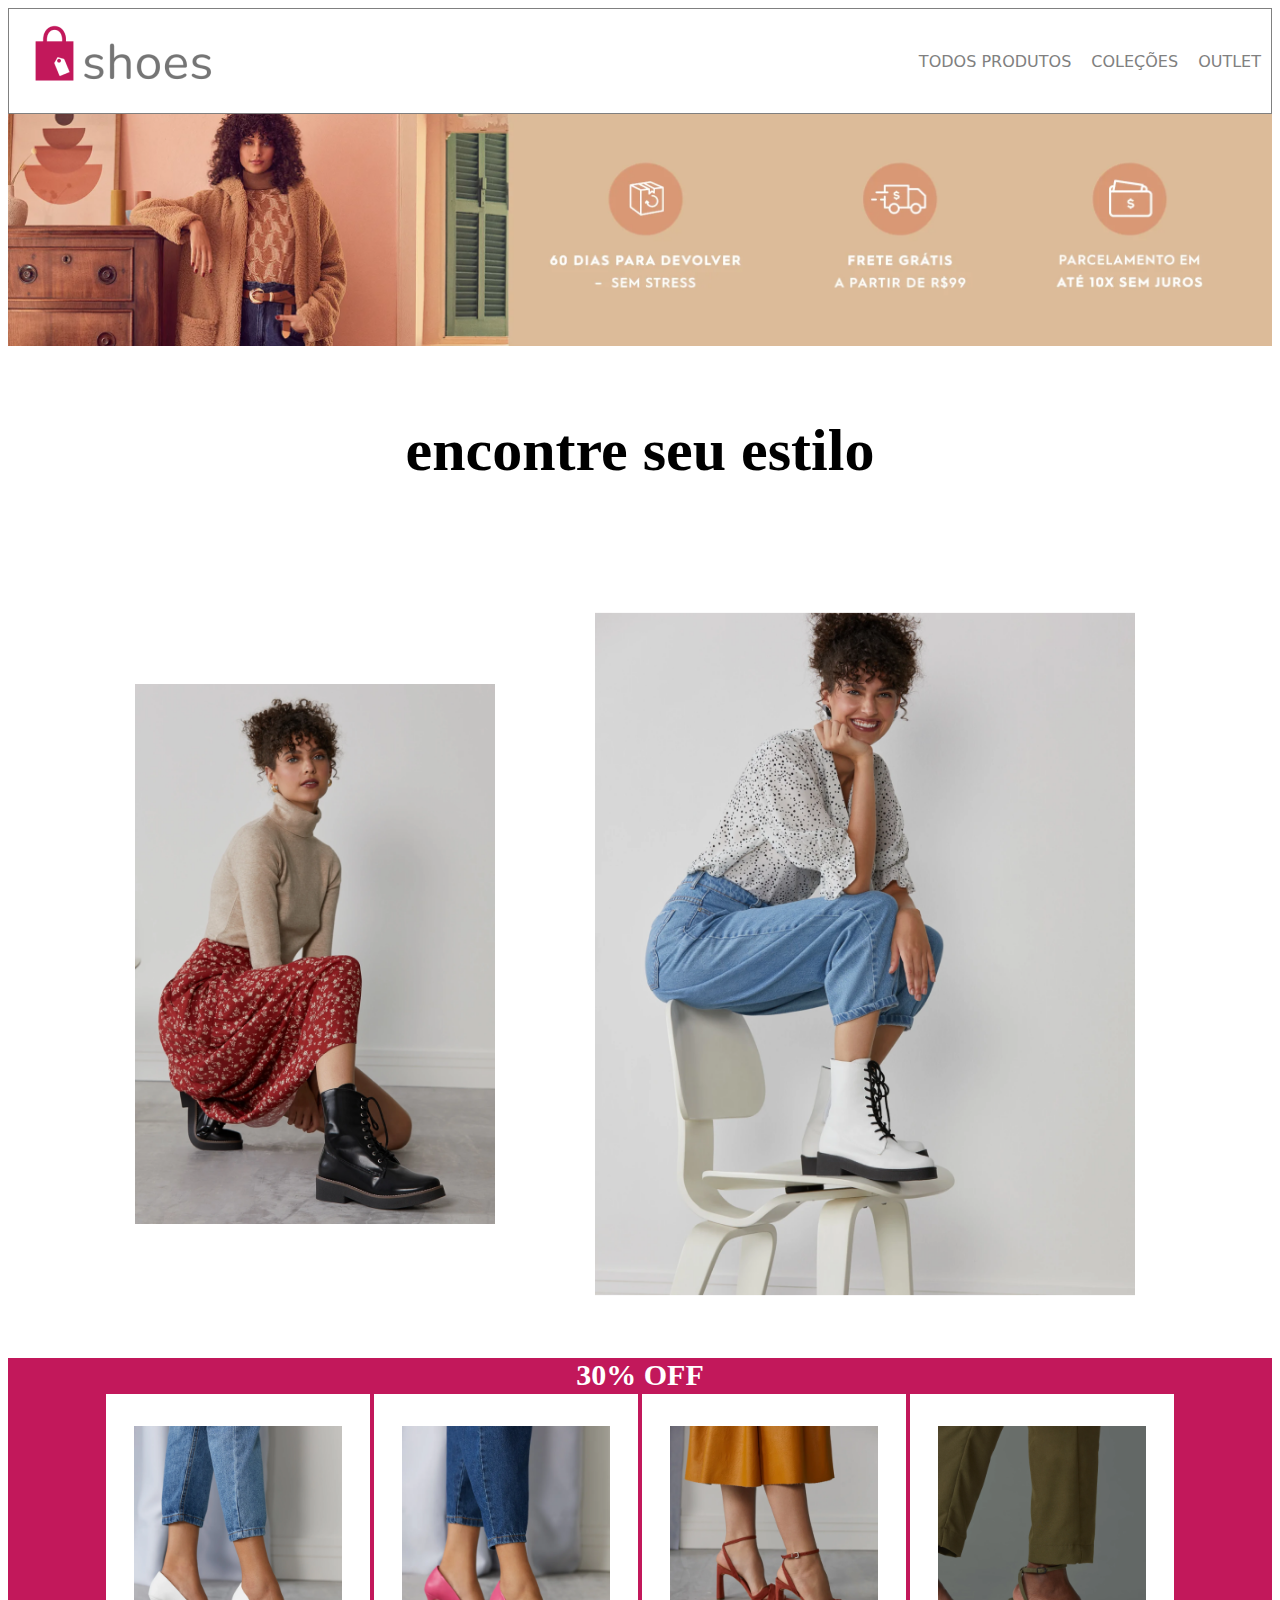
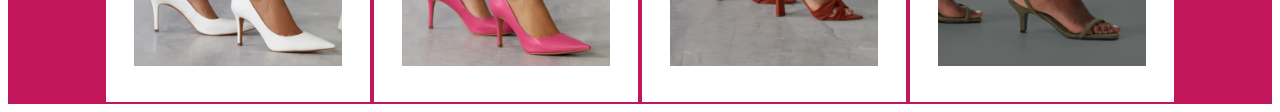
==== index.html @ 1f36e032 "a" ====
<!DOCTYPE html>
<html lang="en">
<head>
    <meta charset="UTF-8">
    <meta http-equiv="X-UA-Compatible" content="IE=edge">
    <meta name="viewport" content="width=device-width, initial-scale=1.0">
    <link rel="stylesheet" href="estilo.css">
    <title>Document</title>
</head>
<body>
    <header>
        <div class="cabecalho">
<img src="./img/shoes-logo-2 1.png" alt="">
<section class="linksCabecalho">
    <div class="menuLink">
        <a href="">TODOS PRODUTOS</a>
    </div>
    <div class="menuLink">
        <a href="">COLEÇÕES </a>
    </div>
    <div class="menuLink">
        <a href="">OUTLET</a>
    </div>
</section>
        </div>
        
    </header>
    <main>
        <section class="slide">
            <img src="./img/image 13.png" alt="">
        </section>
        <section class="title">
            <span>encontre seu estilo</span>
        </section>
        <section class="promo">
            <img src="./img/image 7.png" alt="">
            <img src="./img/image 8.png" alt="">
        </section>
        <section class="calcados">
            <span class="span">30% OFF</span>
            <div class="calcados1">
            <div class="card">
                <img src="./img/image 4.png" alt="">
            </div>
            <div class="card">
                <img src="./img/image 5.png" alt="">
            </div>
            <div class="card">
                <img src="./img/image 6.png" alt="">
            </div>
            <div class="card">
                <img src="./img/image 9.png" alt="">
            </div>
            </div>
        </section>
    </main>
    
</body>
</html>
---- estilo.css ----
.cabecalho {
    padding: 0 10px;
    border: 1px solid gray;
    justify-content: space-between;
    display: flex;

}

.linksCabecalho {
    display: flex;
    max-width: 100%;
    margin: 0;
    flex-direction: row;
    align-items: center;
   
}


.menuLink {
    font-family: system-ui, -apple-system, BlinkMacSystemFont, 'Segoe UI', Roboto, Oxygen, Ubuntu, Cantarell, 'Open Sans', 'Helvetica Neue', sans-serif;
    font-size: 16px;
    color: #777;
    margin-left: 20px;
}

.menuLink a:visited,.menuLink a:link,.menuLink a:hover, .menuLink a:active{
    text-decoration: none;
    color:gray;
}

.slide img{
    width: 100%;
    height: auto;
}

.title {
    display: flex;
    width: 100%;
    justify-content: center;
    align-items: center;
    height: 200px;

}

.title span{
  font-family: 'Open sans';
  font-size: 60px;
  font-weight: bold;
}

.promo{
    display: flex;
    width: 100%;
    justify-content: center;
    align-items: center;

}

.promo >img{
    margin: 25px;
    transform: scale(0.9);
}

.calcados {
    justify-content: center;
    align-items: center;
    display: flex ;
    flex-direction: column;
    background-color: #C2185B ;
    width: 100%;
}
.span{
    font-family: 'Open sans';
    font-size: 30px;
    font-weight: bold;
    color: white;
}
.card >img{
    transform: scale(0.8);
    margin: 0;

}
.card {
    background-color: white;
    padding: 2px;
    margin: 2px;
}
.calcados1{
    display: flex;
    justify-content: space-evenly;

}
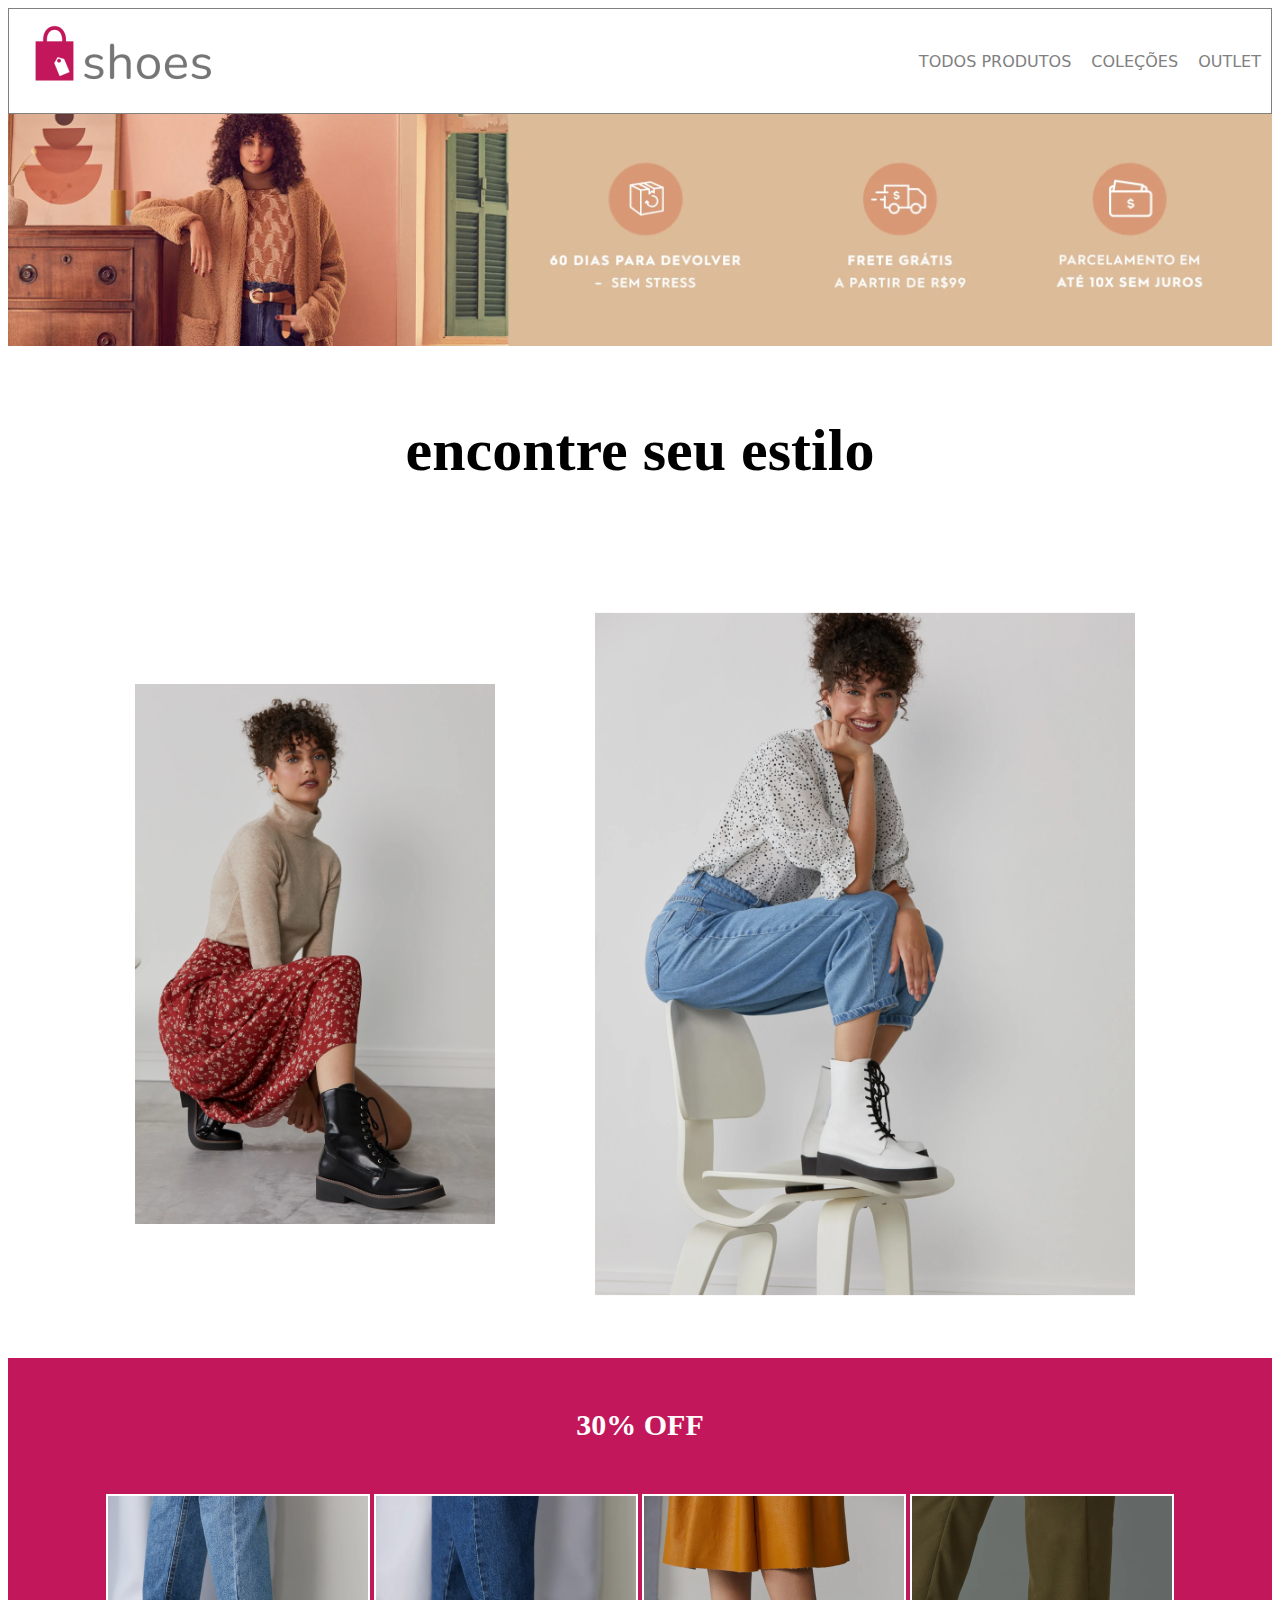
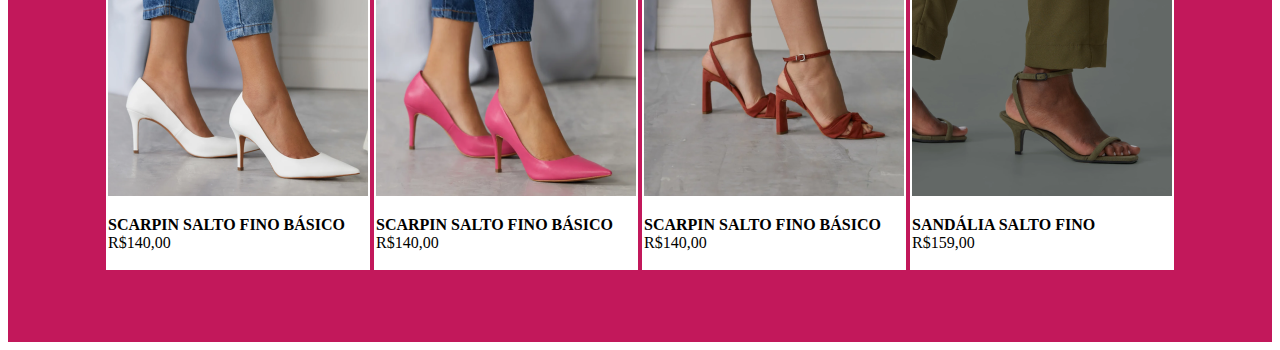
==== commit c5d16106: "arrumado um pouco 4 calcados" ====
--- a/index.html
+++ b/index.html
@@ -41,15 +41,19 @@
             <div class="calcados1">
             <div class="card">
                 <img src="./img/image 4.png" alt="">
+                <p><strong>SCARPIN SALTO FINO BÁSICO</strong> <br> R$140,00</p>
             </div>
             <div class="card">
                 <img src="./img/image 5.png" alt="">
+                <p><strong>SCARPIN SALTO FINO BÁSICO</strong> <br> R$140,00</p>
             </div>
             <div class="card">
                 <img src="./img/image 6.png" alt="">
+                <p><strong>SCARPIN SALTO FINO BÁSICO</strong><br> R$140,00</p>
             </div>
             <div class="card">
                 <img src="./img/image 9.png" alt="">
+                <p><strong>SANDÁLIA SALTO FINO </strong><br> R$159,00</p>
             </div>
             </div>
         </section>
--- a/estilo.css
+++ b/estilo.css
@@ -68,22 +68,37 @@
     flex-direction: column;
     background-color: #C2185B ;
     width: 100%;
+    padding-bottom: 70px;
+
 }
 .span{
     font-family: 'Open sans';
     font-size: 30px;
     font-weight: bold;
     color: white;
+    margin: 50px;
+    
 }
 .card >img{
-    transform: scale(0.8);
-    margin: 0;
+    width: 100%;
+    
 
 }
 .card {
     background-color: white;
     padding: 2px;
     margin: 2px;
+    justify-content: center;
+    align-items: center;
+    justify-content: flex-start;
+    width: 100%;
+
+}
+.p{
+    justify-content: flex-start;
+    align-items: center;
+    width: 100%;
+
 }
 .calcados1{
     display: flex;
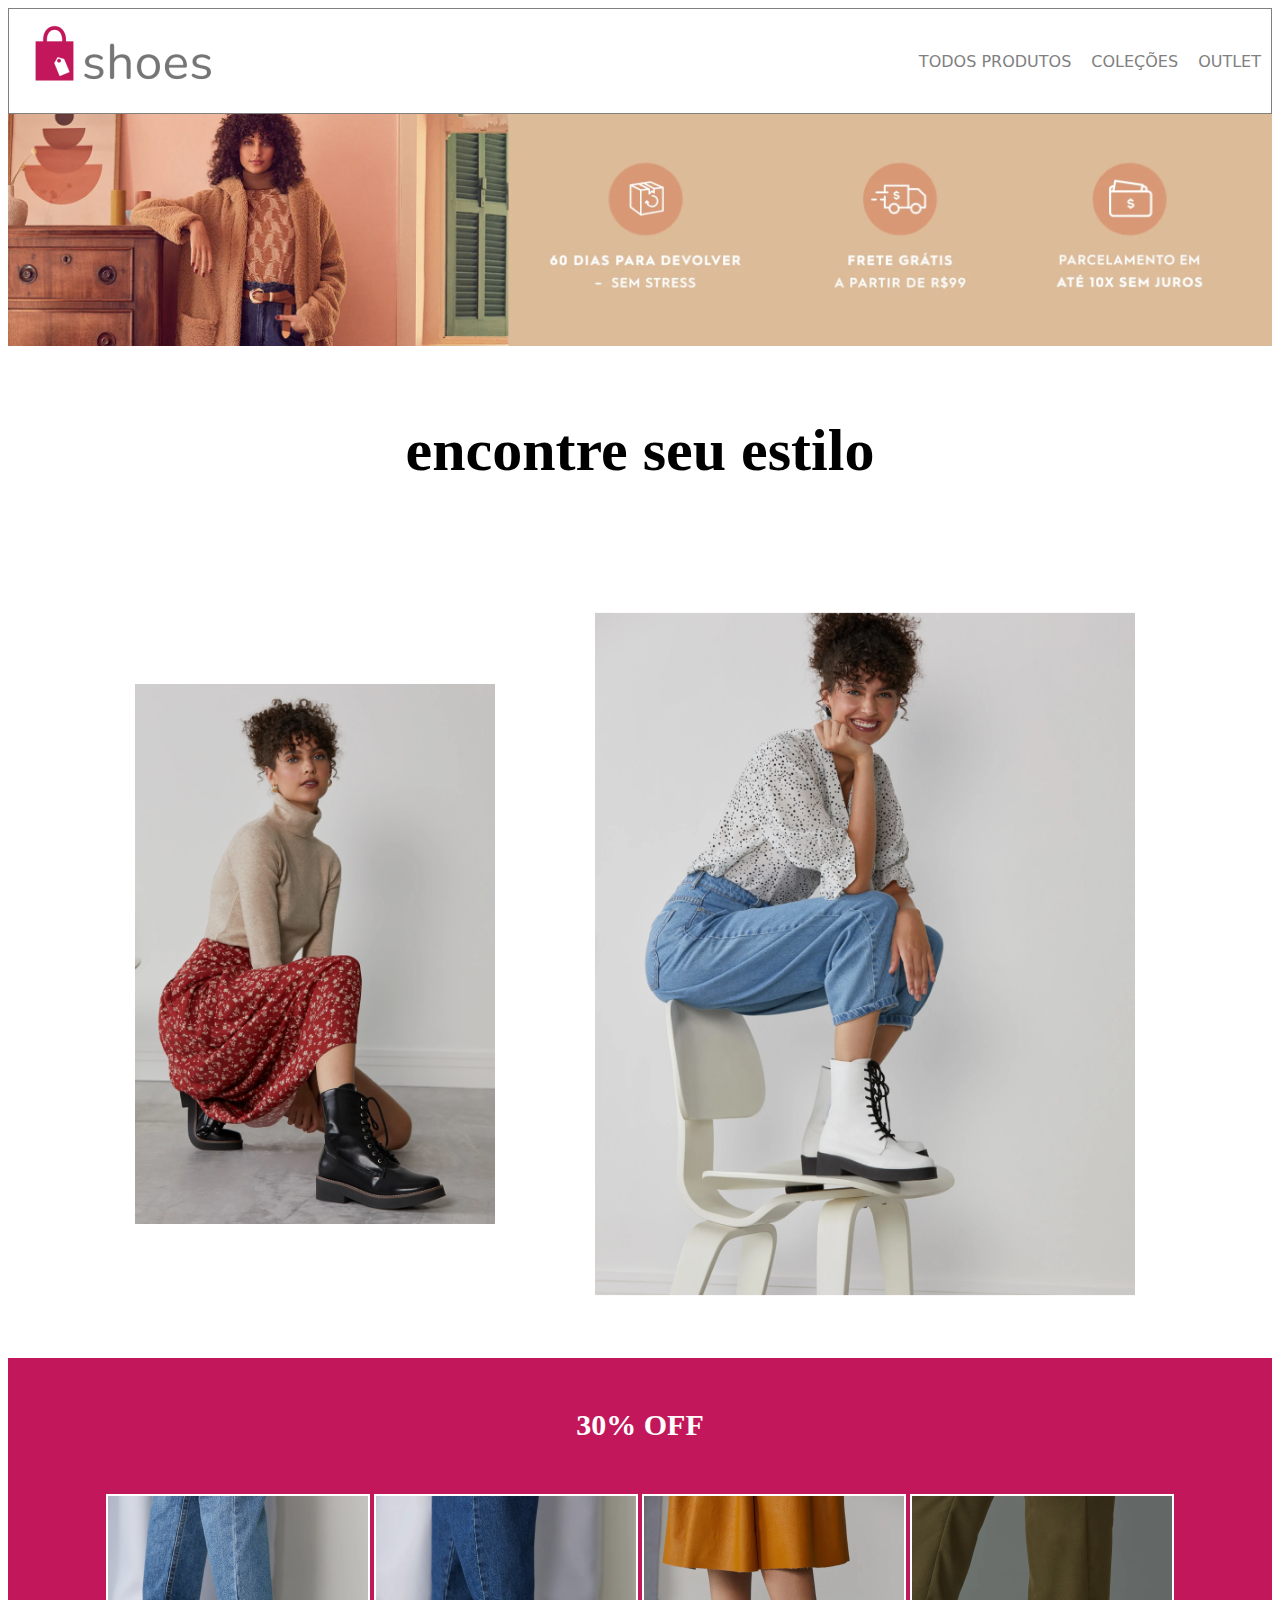
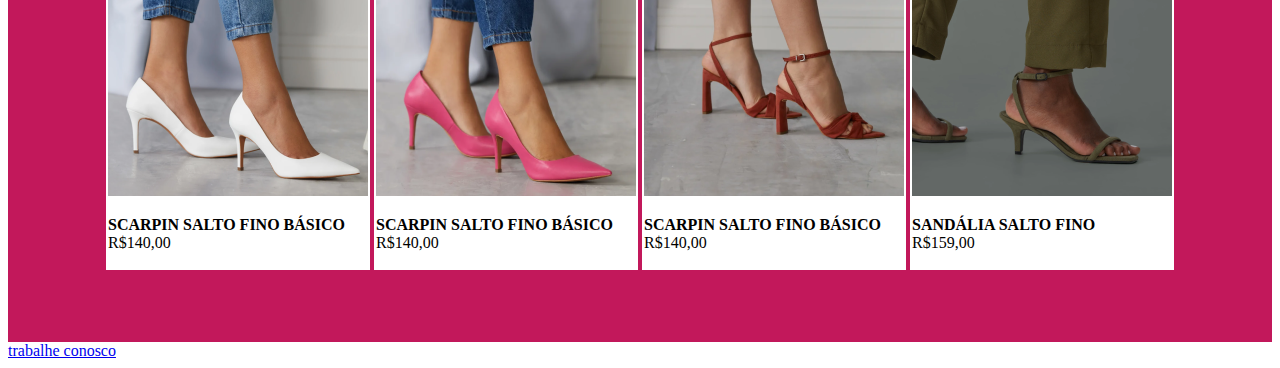
==== commit 08b8b436: "adicionado segundapagina com interação de link" ====
--- a/index.html
+++ b/index.html
@@ -57,6 +57,7 @@
             </div>
             </div>
         </section>
+        <a href="./trabalheConosco.html">trabalhe conosco</a>
     </main>
     
 </body>
--- a/estilo.css
+++ b/estilo.css
@@ -27,6 +27,9 @@
     text-decoration: none;
     color:gray;
 }
+
+
+/* main*/
 
 .slide img{
     width: 100%;
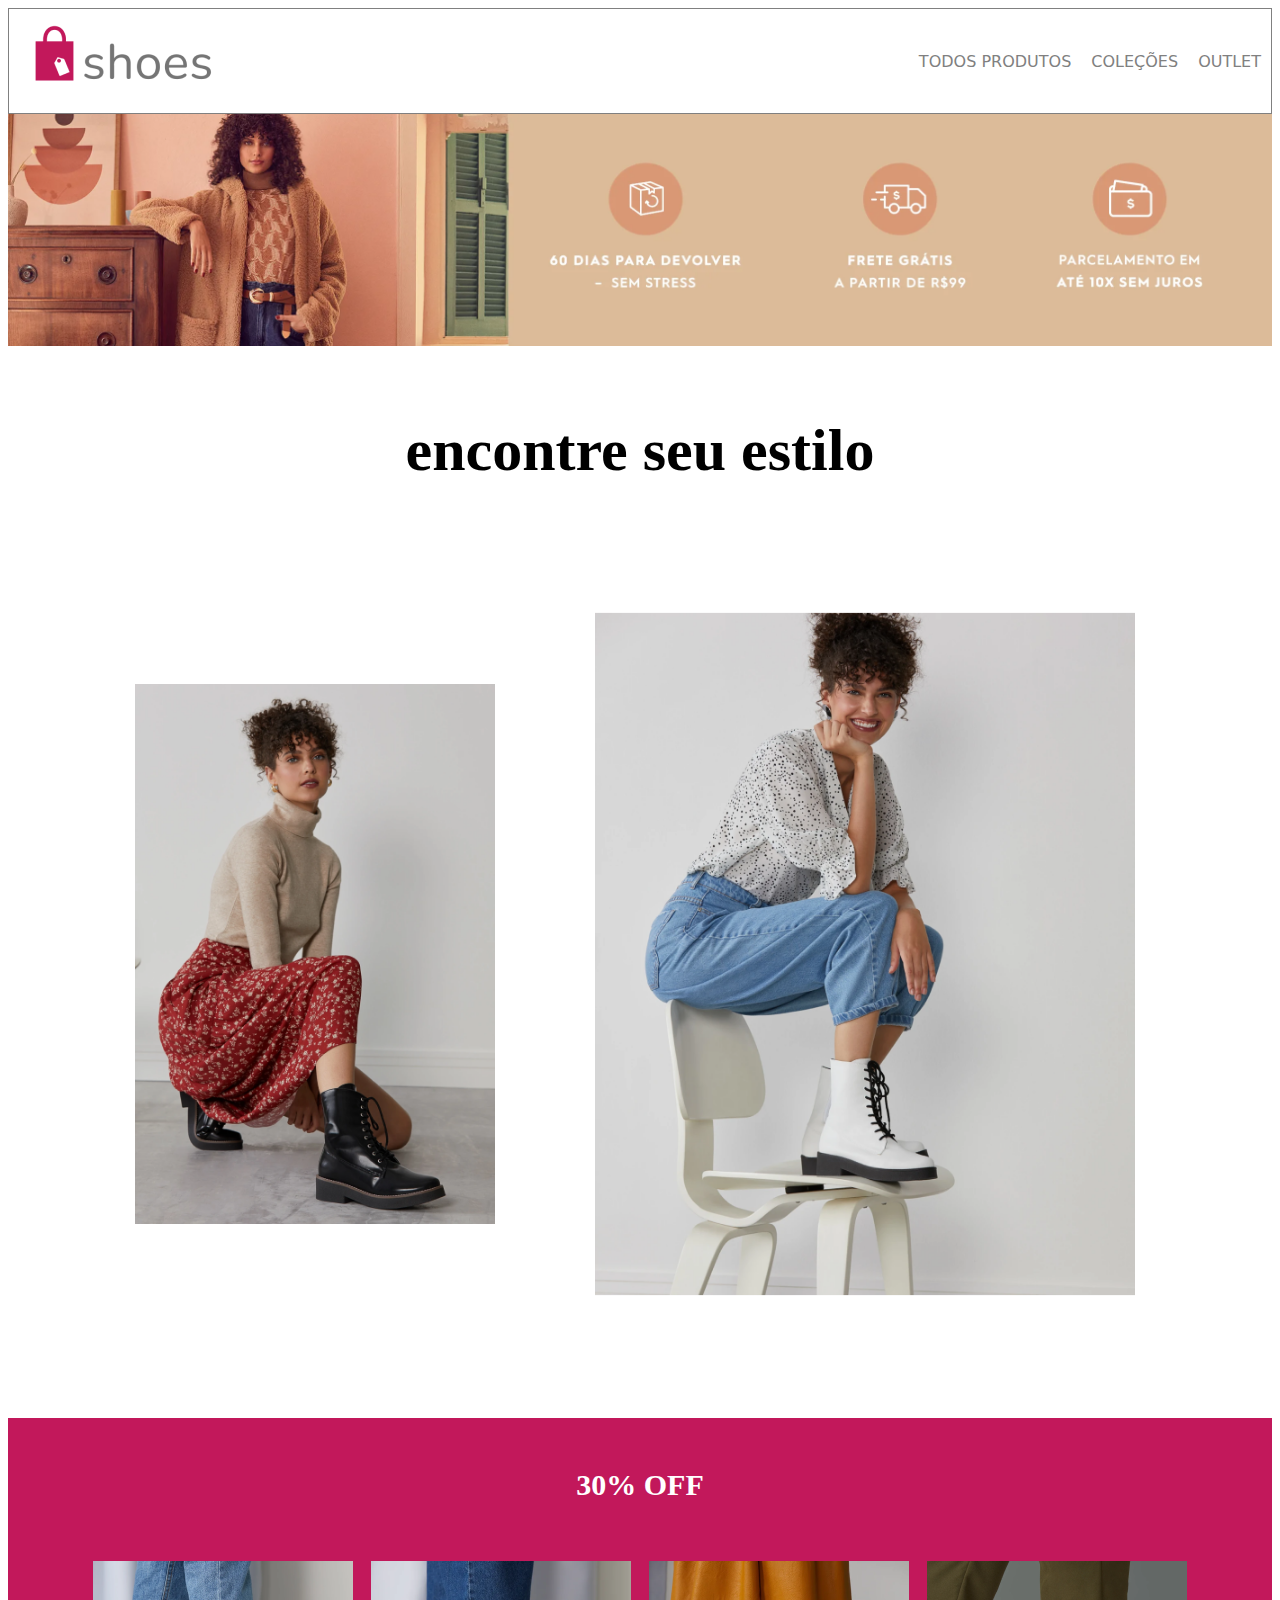
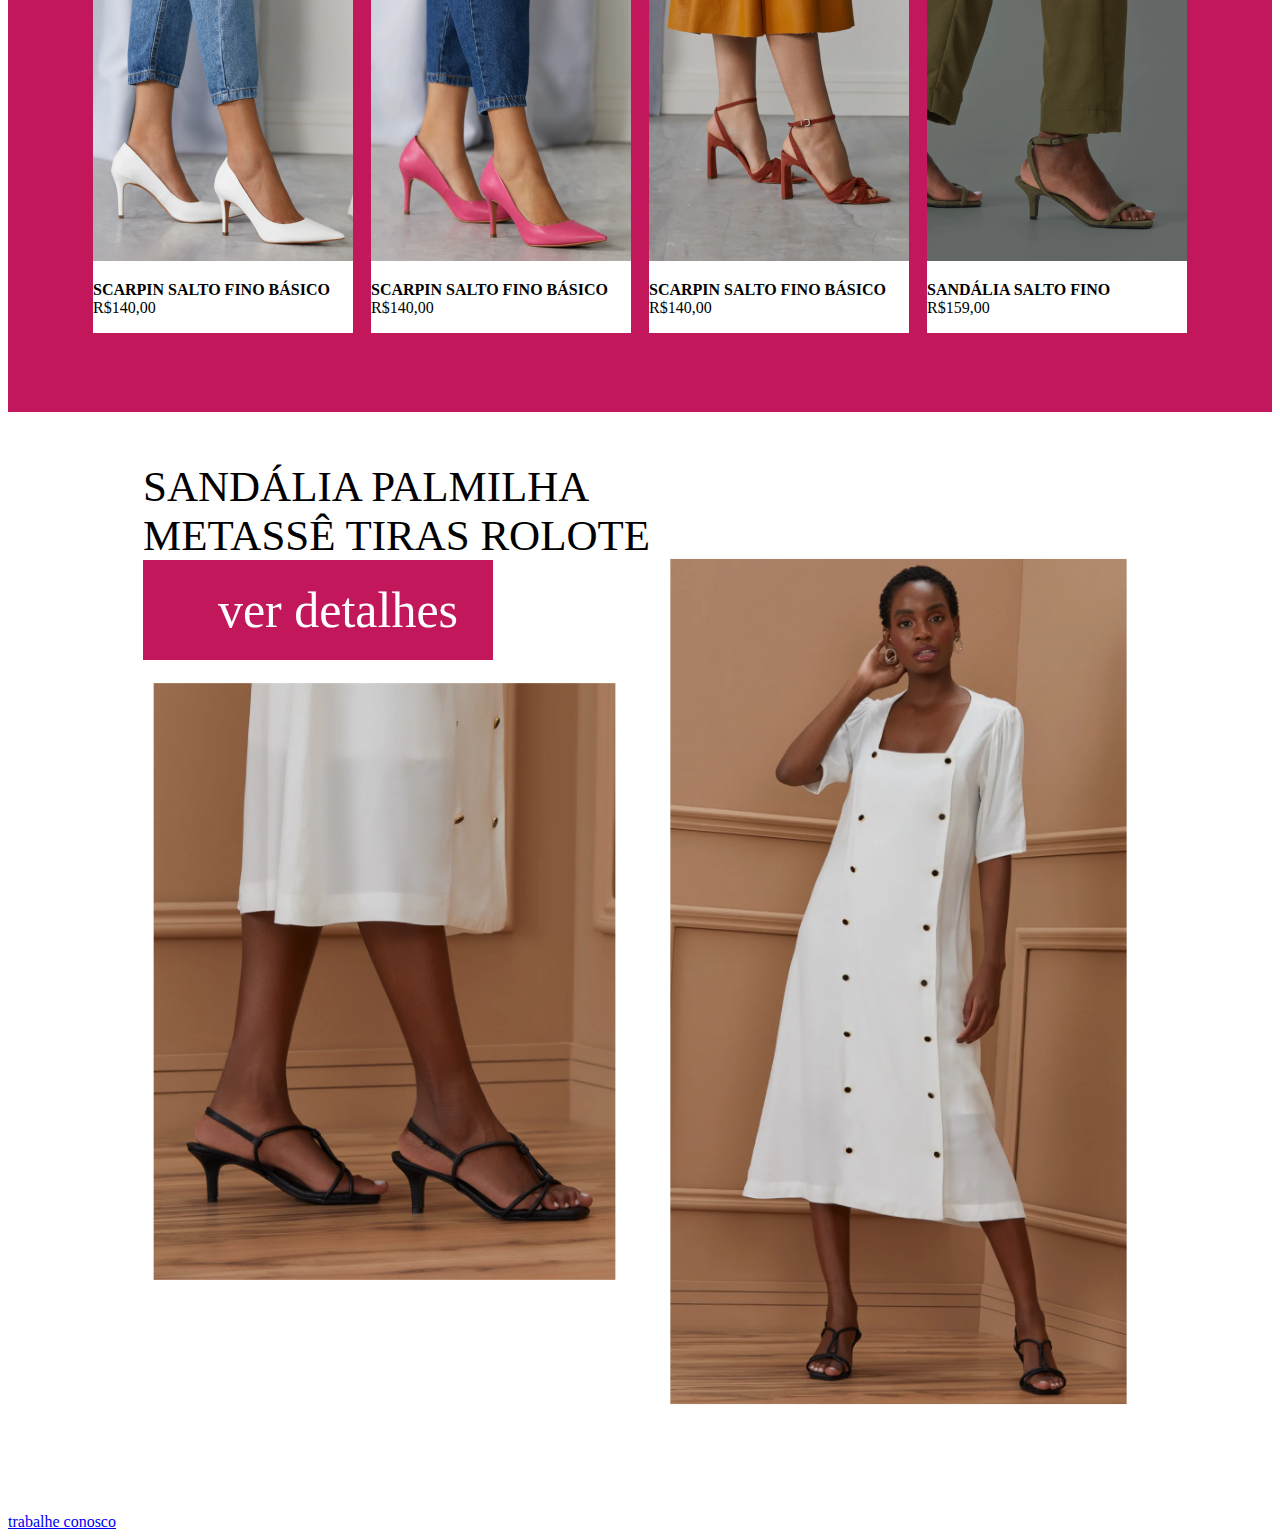
==== commit 24dde573: "Frase com duas fotos (adicionados)" ====
--- a/index.html
+++ b/index.html
@@ -5,7 +5,7 @@
     <meta http-equiv="X-UA-Compatible" content="IE=edge">
     <meta name="viewport" content="width=device-width, initial-scale=1.0">
     <link rel="stylesheet" href="estilo.css">
-    <title>Document</title>
+    <title>Shoes</title>
 </head>
 <body>
     <header>
@@ -41,22 +41,36 @@
             <div class="calcados1">
             <div class="card">
                 <img src="./img/image 4.png" alt="">
-                <p><strong>SCARPIN SALTO FINO BÁSICO</strong> <br> R$140,00</p>
+                <p><span>SCARPIN SALTO FINO BÁSICO</span> <br> R$140,00</p>
             </div>
             <div class="card">
                 <img src="./img/image 5.png" alt="">
-                <p><strong>SCARPIN SALTO FINO BÁSICO</strong> <br> R$140,00</p>
+                <p><span>SCARPIN SALTO FINO BÁSICO</span> <br> R$140,00</p>
             </div>
             <div class="card">
                 <img src="./img/image 6.png" alt="">
-                <p><strong>SCARPIN SALTO FINO BÁSICO</strong><br> R$140,00</p>
+                <p><span>SCARPIN SALTO FINO BÁSICO</span><br> R$140,00</p>
             </div>
             <div class="card">
                 <img src="./img/image 9.png" alt="">
-                <p><strong>SANDÁLIA SALTO FINO </strong><br> R$159,00</p>
+                <p><span>SANDÁLIA SALTO FINO </span><br> R$159,00</p>
             </div>
             </div>
         </section>
+        <section class="title2">
+            <div class="spanSa">
+                <span>SANDÁLIA PALMILHA METASSÊ TIRAS ROLOTE</span>
+            </div>
+            <div class="verDetalhes">
+                <p>ver detalhes</p>
+            </div>
+            <div class="duasFotos">
+                <img src="./img/image 12.png" alt="">
+                <img src="./img/image 11.png" alt="">
+            </div>
+
+        </section>
+
         <a href="./trabalheConosco.html">trabalhe conosco</a>
     </main>
     
--- a/estilo.css
+++ b/estilo.css
@@ -12,7 +12,7 @@
     margin: 0;
     flex-direction: row;
     align-items: center;
-   
+
 }
 
 
@@ -23,15 +23,18 @@
     margin-left: 20px;
 }
 
-.menuLink a:visited,.menuLink a:link,.menuLink a:hover, .menuLink a:active{
+.menuLink a:visited,
+.menuLink a:link,
+.menuLink a:hover,
+.menuLink a:active {
     text-decoration: none;
-    color:gray;
+    color: gray;
 }
 
 
 /* main*/
 
-.slide img{
+.slide img {
     width: 100%;
     height: auto;
 }
@@ -45,21 +48,21 @@
 
 }
 
-.title span{
-  font-family: 'Open sans';
-  font-size: 60px;
-  font-weight: bold;
+.title span {
+    font-family: 'Open sans';
+    font-size: 60px;
+    font-weight: bold;
 }
 
-.promo{
+.promo {
     display: flex;
     width: 100%;
     justify-content: center;
     align-items: center;
-
+    margin-bottom: 60px;
 }
 
-.promo >img{
+.promo>img {
     margin: 25px;
     transform: scale(0.9);
 }
@@ -67,44 +70,106 @@
 .calcados {
     justify-content: center;
     align-items: center;
-    display: flex ;
+    display: flex;
     flex-direction: column;
-    background-color: #C2185B ;
+    background-color: #C2185B;
     width: 100%;
     padding-bottom: 70px;
 
 }
-.span{
+
+.span {
     font-family: 'Open sans';
     font-size: 30px;
     font-weight: bold;
     color: white;
     margin: 50px;
-    
-}
-.card >img{
-    width: 100%;
-    
 
 }
+
+.card>img {
+    width: 100%;
+
+
+}
+
 .card {
     background-color: white;
-    padding: 2px;
-    margin: 2px;
+    margin: 9px;
     justify-content: center;
     align-items: center;
     justify-content: flex-start;
     width: 100%;
 
 }
-.p{
+
+.card>p>span {
+    font-weight: 600;
+}
+
+.p {
     justify-content: flex-start;
     align-items: center;
     width: 100%;
 
 }
-.calcados1{
+
+.calcados1 {
     display: flex;
     justify-content: space-evenly;
 
 }
+
+/* Segunda section*/
+.title2 {
+    /*display: flex;*/
+
+}
+
+.spanSa span {
+    display: flex;
+    font-size: 43px;
+    width: 550px;
+    margin-top: 50px;
+    padding-left: 135px;
+    margin-bottom: -100px;
+}
+
+.verDetalhes {
+    display: flex;
+    background-color: #C2185B;
+    width: 350px;
+    height: 100px;
+    margin-left: 135px;
+    margin-top: 100px;
+    margin-bottom: -150px;
+    justify-content: center;
+    
+
+}
+
+.verDetalhes p {
+    display: flex;
+    font-size: 50px;
+    align-items: center;
+    justify-content: center;
+    padding-left: 40px;
+    color: white;
+    padding-bottom: 20px;
+    
+}
+
+.duasFotos {
+
+    display: flex;
+    width: 100%;
+    justify-content: center;
+    align-items: center;
+    margin-bottom: 60px;
+
+}
+
+.duasFotos img{
+    margin: 2px;
+    transform: scale(0.9);
+}